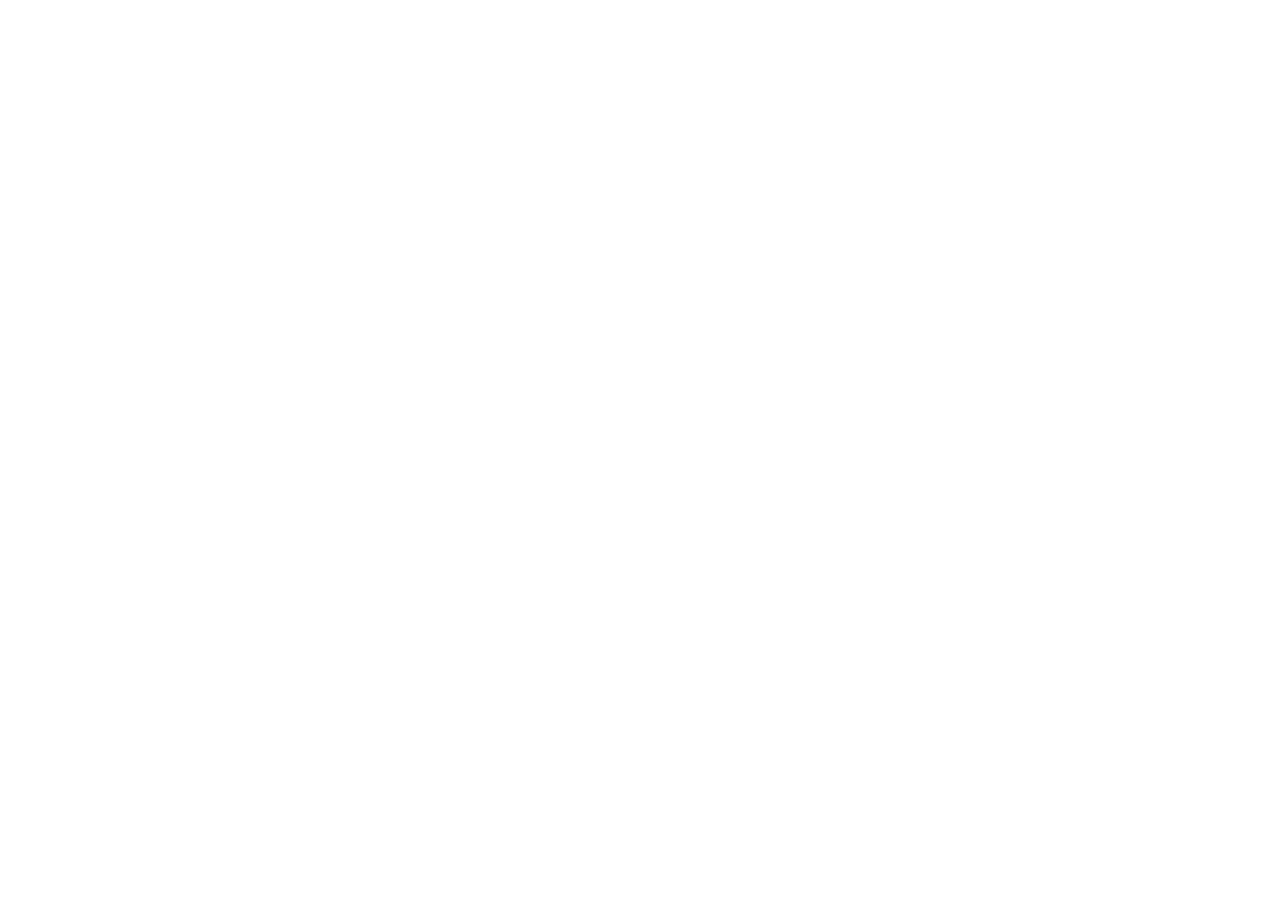
==== index.html @ c237eb9d "Add files via upload" ====
<!DOCTYPE html>
<html>

<head>
    <title>Alura Plus</title>
    <meta charset="UTF-8">
    <meta name="viewport" content="width=device-width, initial-scale=1">
    <link rel="stylesheet" href="styles.css">
</head>

<body>

</body>

</html>
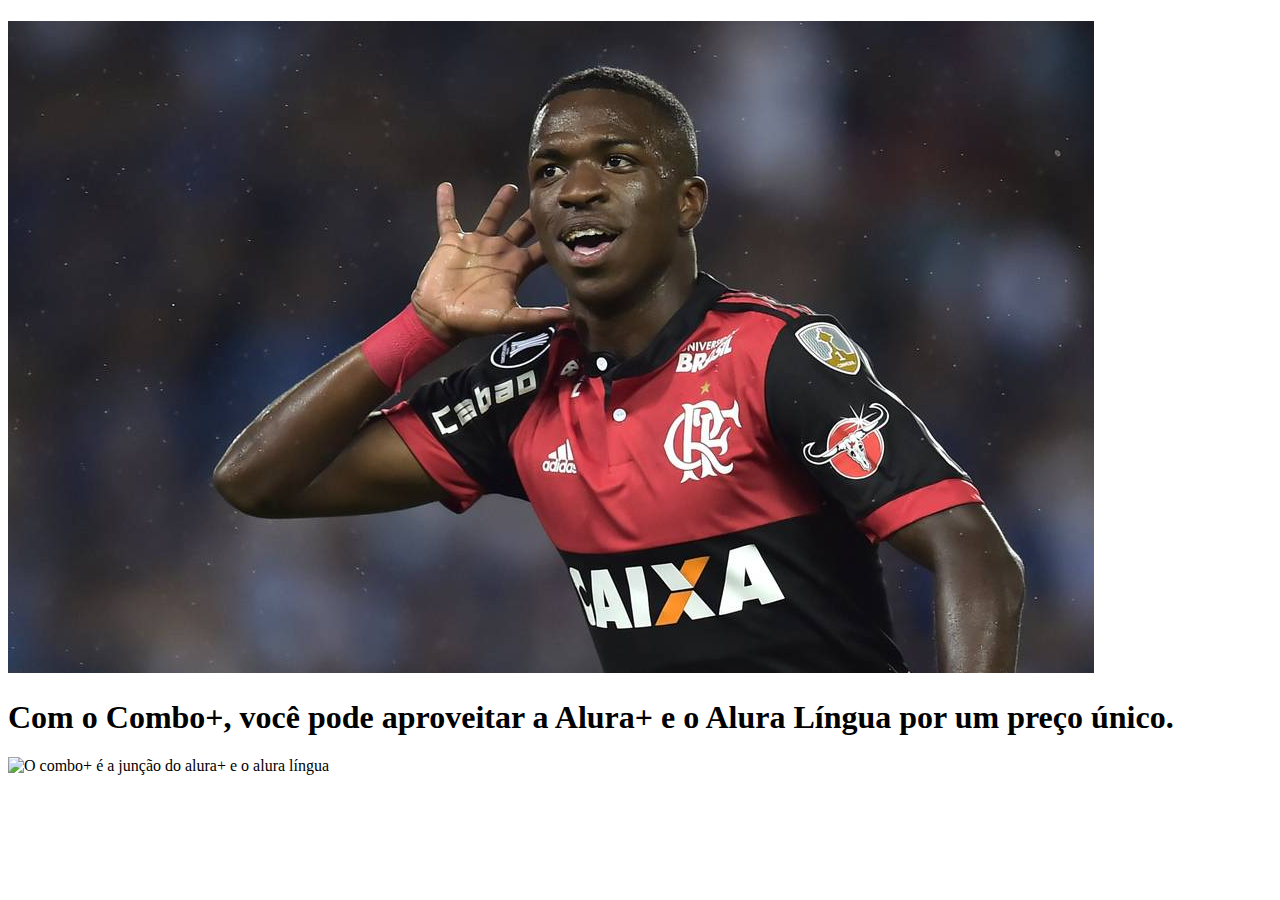
==== commit 9b558065: "Add files via upload" ====
--- a/index.html
+++ b/index.html
@@ -5,11 +5,17 @@
     <title>Alura Plus</title>
     <meta charset="UTF-8">
     <meta name="viewport" content="width=device-width, initial-scale=1">
-    <link rel="stylesheet" href="styles.css">
+    <link rel="stylesheet" href="style.css">
 </head>
 
 <body>
+<h1></h1>
+<img src="vinvin.png" alt="">
+
+<section class="container principal">
+        <h1>Com o Combo+, você pode aproveitar a Alura+ e o Alura Língua por um preço único.</h1>
+        <img src="img/Combo.png" alt="O combo+ é a junção do alura+ e o alura língua">
+    </section>
 
 </body>
-
-</html>
+</html>--- a/style.css
+++ b/style.css
@@ -0,0 +1,12 @@
+.principal {
+    background-image: url("img/Background.png");
+    background-repeat: no-repeat;
+    background-size: contain;
+}
+.container__botao {
+    background-color: var(--botao-azul);
+    border-radius: 5px;
+    padding: 1em;
+    color: var(--branco-principal);
+    display: block;
+}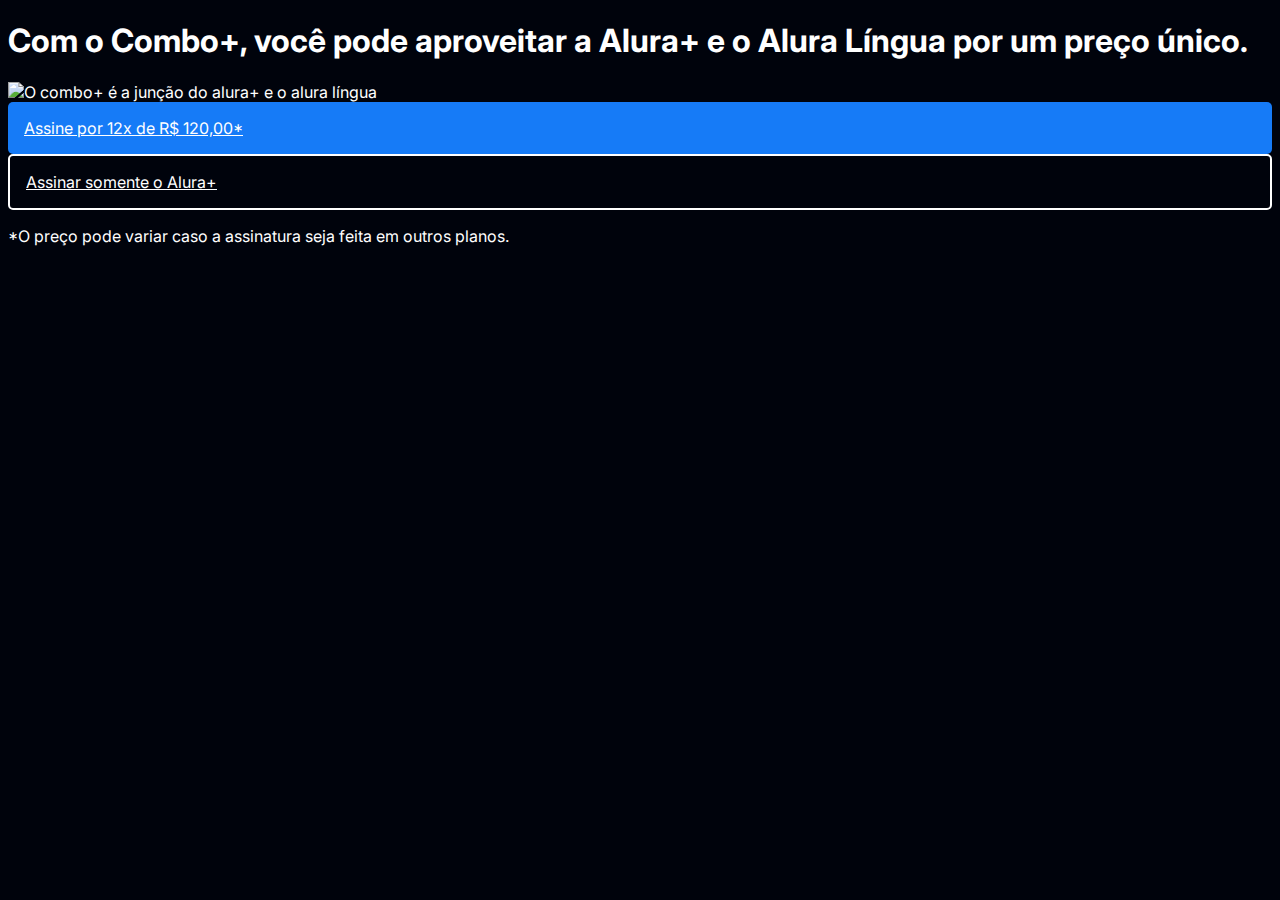
==== commit 2df9f682: "Add files via upload" ====
--- a/index.html
+++ b/index.html
@@ -6,16 +6,23 @@
     <meta charset="UTF-8">
     <meta name="viewport" content="width=device-width, initial-scale=1">
     <link rel="stylesheet" href="style.css">
+    <link rel="preconnect" href="https://fonts.googleapis.com">
+    <link rel="preconnect" href="https://fonts.gstatic.com" crossorigin>
+    <link href="https://fonts.googleapis.com/css2?family=Inter:wght@400;700&display=swap" rel="stylesheet">
 </head>
 
 <body>
-<h1></h1>
-<img src="vinvin.png" alt="">
-
-<section class="container principal">
+    <section class="container principal">
+        <div>
         <h1>Com o Combo+, você pode aproveitar a Alura+ e o Alura Língua por um preço único.</h1>
         <img src="img/Combo.png" alt="O combo+ é a junção do alura+ e o alura língua">
+        <a href="www.alura.com.br" class="container__botao">Assine por 12x de R$ 120,00*</a>
+        <a href="www.alura.com.br" class="container__botao botao_secundario">Assinar somente o Alura+</a>
+        <p class="container__aviso">*O preço pode variar caso a assinatura seja feita em outros planos.</p>
+    </div>
     </section>
 
+
+
 </body>
-</html>+</html>
--- a/style.css
+++ b/style.css
@@ -1,7 +1,26 @@
+:root {
+    --branco-principal: #FFFFFF;
+    --cinza-secundario: #C0C0C0;
+    --botao-azul: #167BF7;
+    --cor-de-fundo: #00030C;
+    --fonte-principal: 'Inter';
+}
+body {
+    background-color: var(--cor-de-fundo);
+    color: var(--branco-principal);
+    font-family: var(--fonte-principal);
+    font-size: 16px;
+    font-weight: 400;
+}
 .principal {
     background-image: url("img/Background.png");
     background-repeat: no-repeat;
     background-size: contain;
+}
+container {
+    height: 100vh;
+    display: grid;
+    grid-template-columns: 50% 50%;
 }
 .container__botao {
     background-color: var(--botao-azul);
@@ -9,4 +28,8 @@
     padding: 1em;
     color: var(--branco-principal);
     display: block;
+}
+.botao_secundario {
+    background-color: transparent;
+    border: 2px solid var(--branco-principal)
 }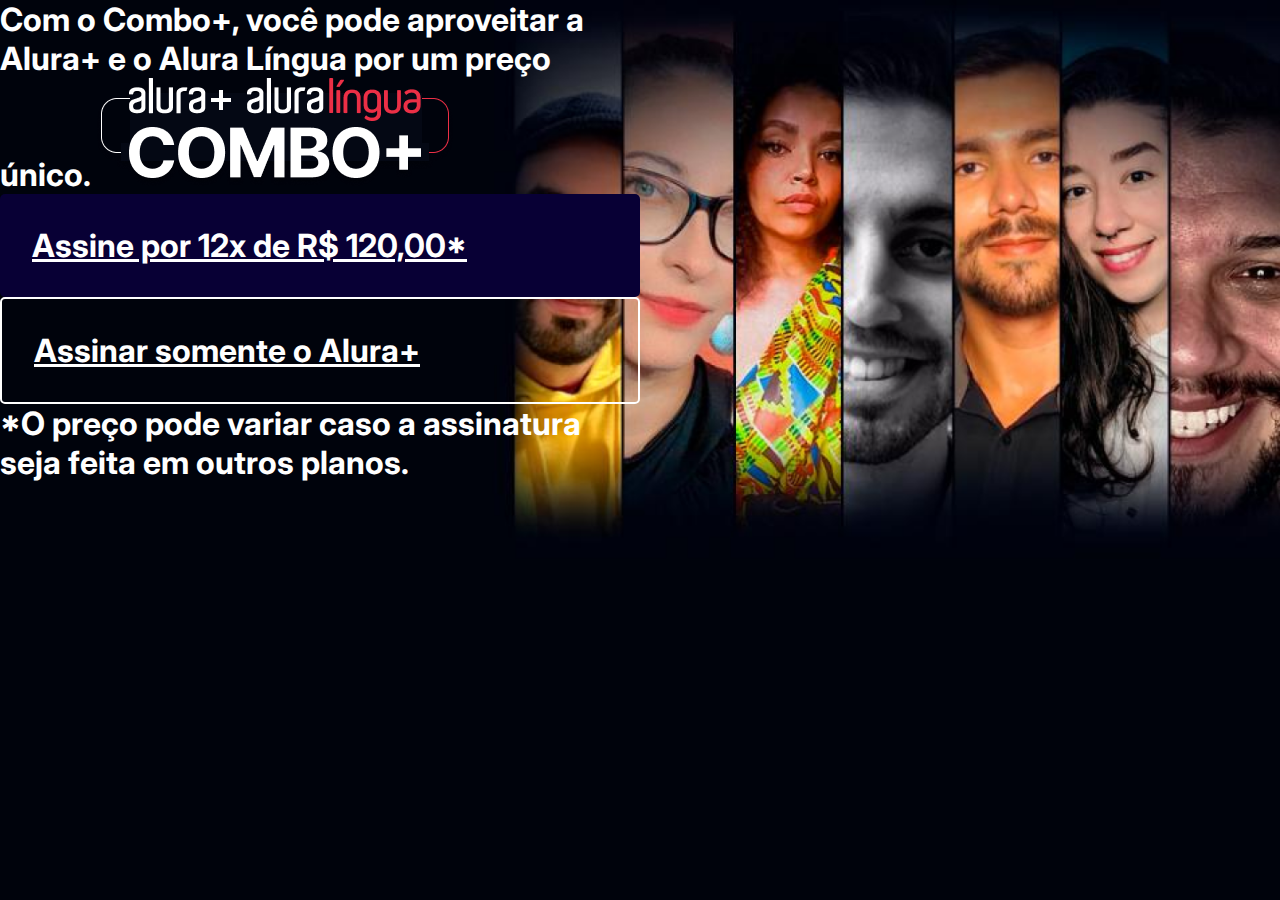
==== commit b3372cf5: "Add files via upload" ====
--- a/index.html
+++ b/index.html
@@ -14,11 +14,13 @@
 <body>
     <section class="container principal">
         <div>
-        <h1>Com o Combo+, você pode aproveitar a Alura+ e o Alura Língua por um preço único.</h1>
-        <img src="img/Combo.png" alt="O combo+ é a junção do alura+ e o alura língua">
+            <div class="container__caixa"></div>
+        <h1><h1 class="container__titulo">Com o Combo+, você pode aproveitar a Alura+ e o Alura Língua por um preço
+            único.
+        <img src="Combo.png" alt="O combo+ é a junção do alura+ e o alura língua">
         <a href="www.alura.com.br" class="container__botao">Assine por 12x de R$ 120,00*</a>
         <a href="www.alura.com.br" class="container__botao botao_secundario">Assinar somente o Alura+</a>
-        <p class="container__aviso">*O preço pode variar caso a assinatura seja feita em outros planos.</p>
+        <p> <class="container__aviso">*O preço pode variar caso a assinatura seja feita em outros planos.</p>
     </div>
     </section>
 
--- a/style.css
+++ b/style.css
@@ -1,7 +1,7 @@
 :root {
     --branco-principal: #FFFFFF;
     --cinza-secundario: #C0C0C0;
-    --botao-azul: #167BF7;
+    --botao-azul: #080035;
     --cor-de-fundo: #00030C;
     --fonte-principal: 'Inter';
 }
@@ -12,12 +12,15 @@
     font-size: 16px;
     font-weight: 400;
 }
+*{  margin: 0%;
+    padding:o;
+}
 .principal {
-    background-image: url("img/Background.png");
+    background-image: url("Background.png");
     background-repeat: no-repeat;
     background-size: contain;
 }
-container {
+.container {
     height: 100vh;
     display: grid;
     grid-template-columns: 50% 50%;
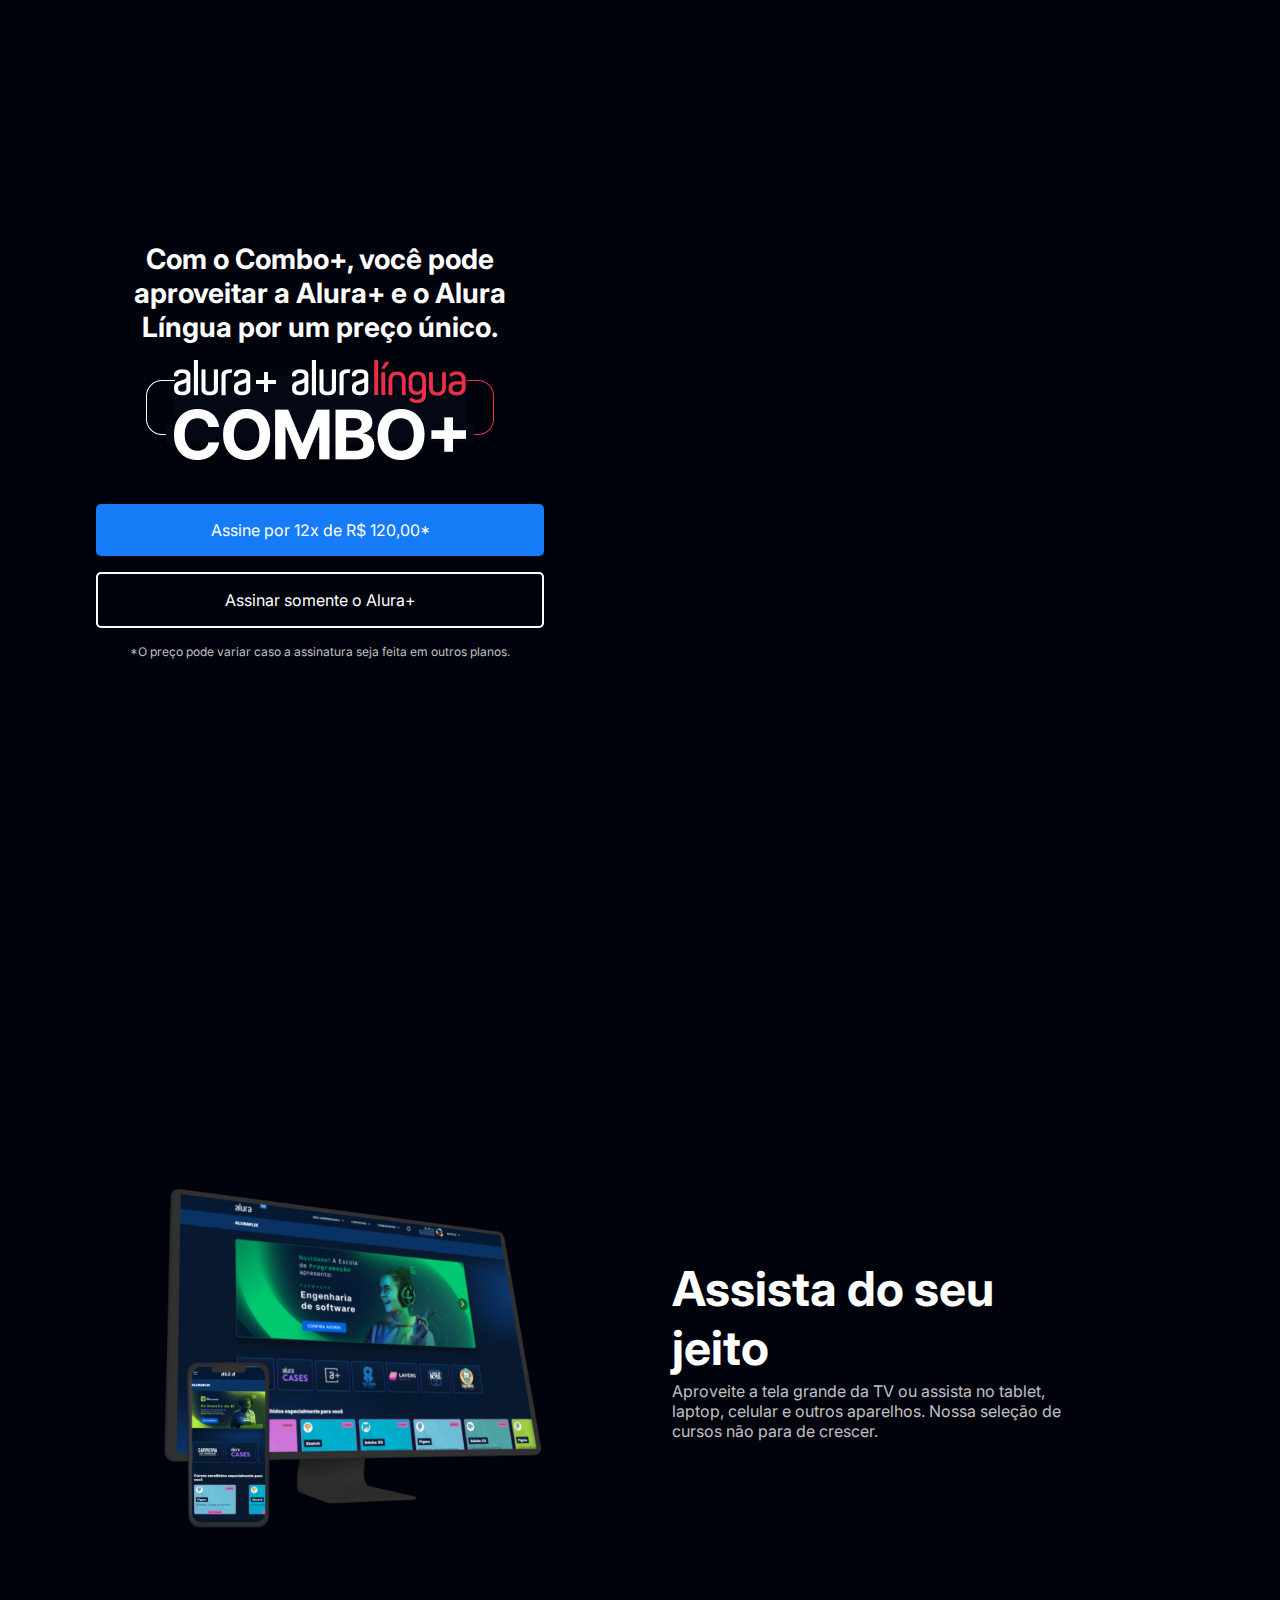
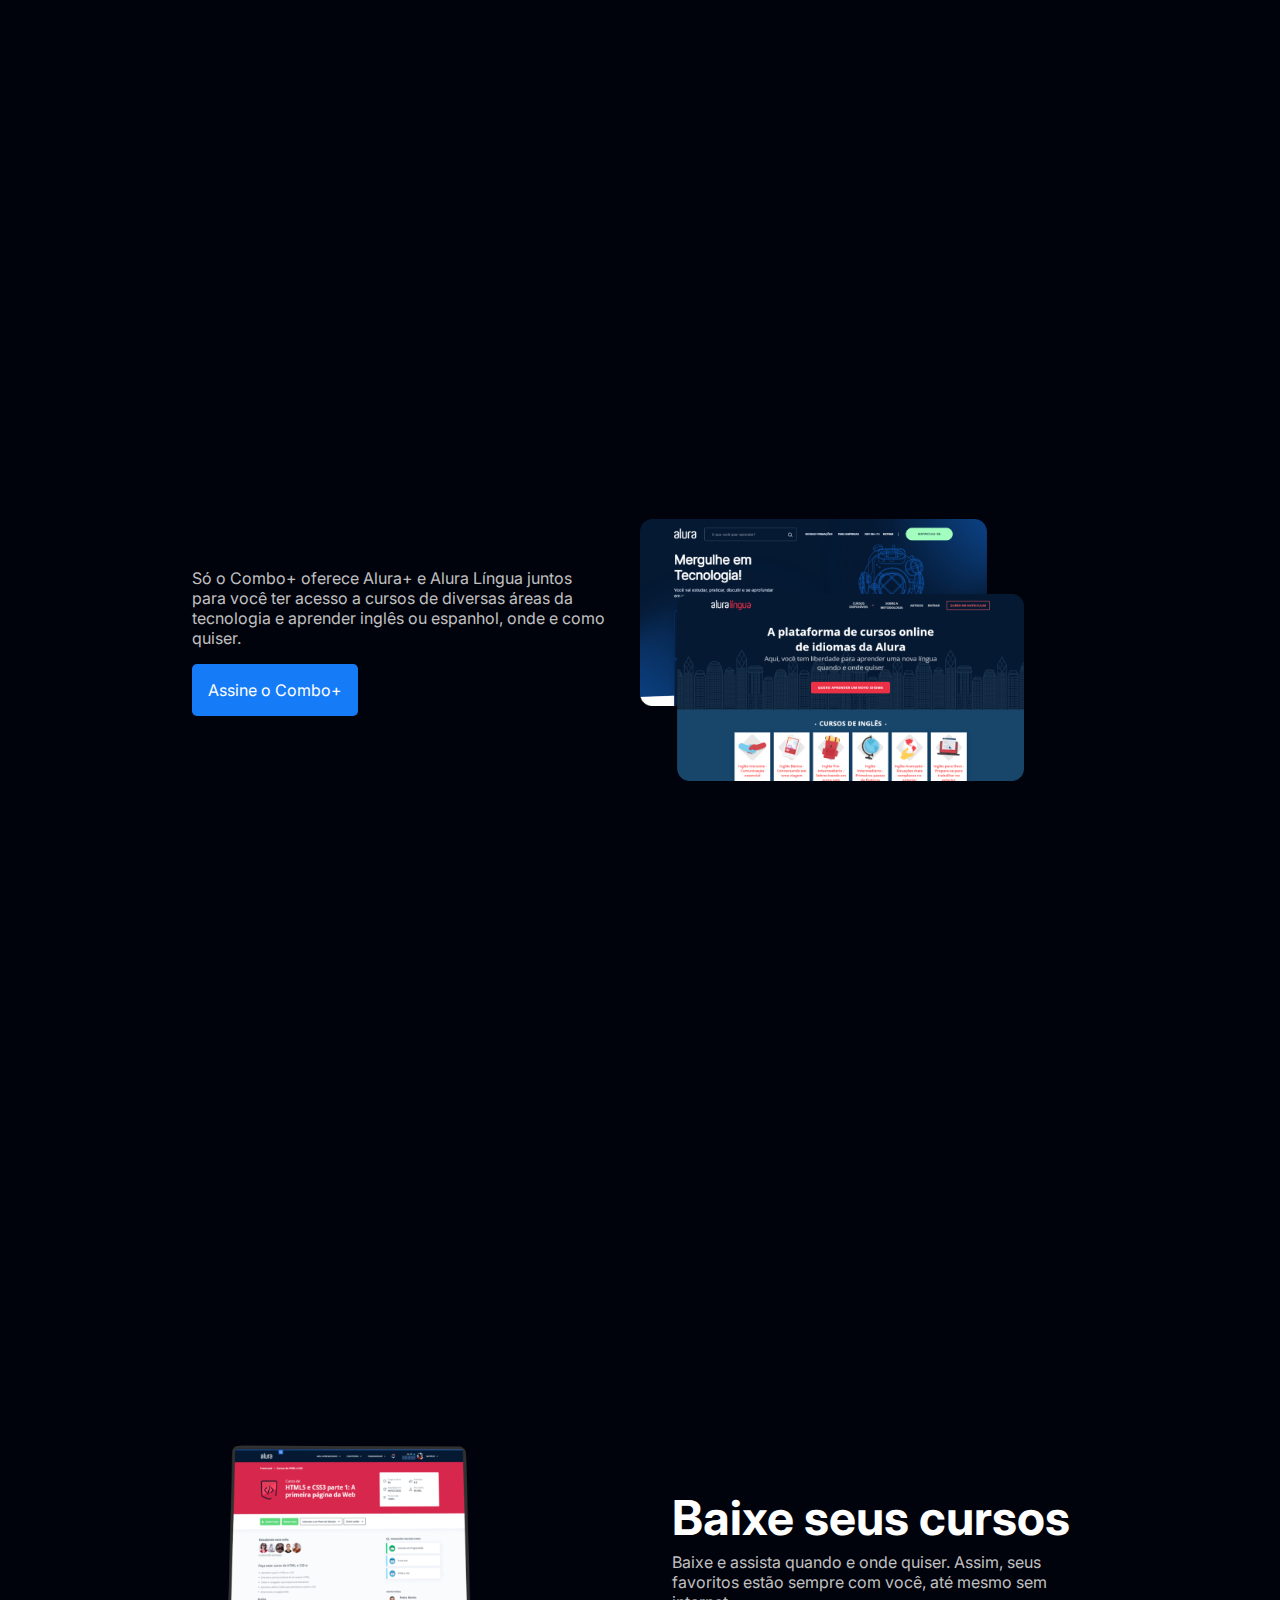
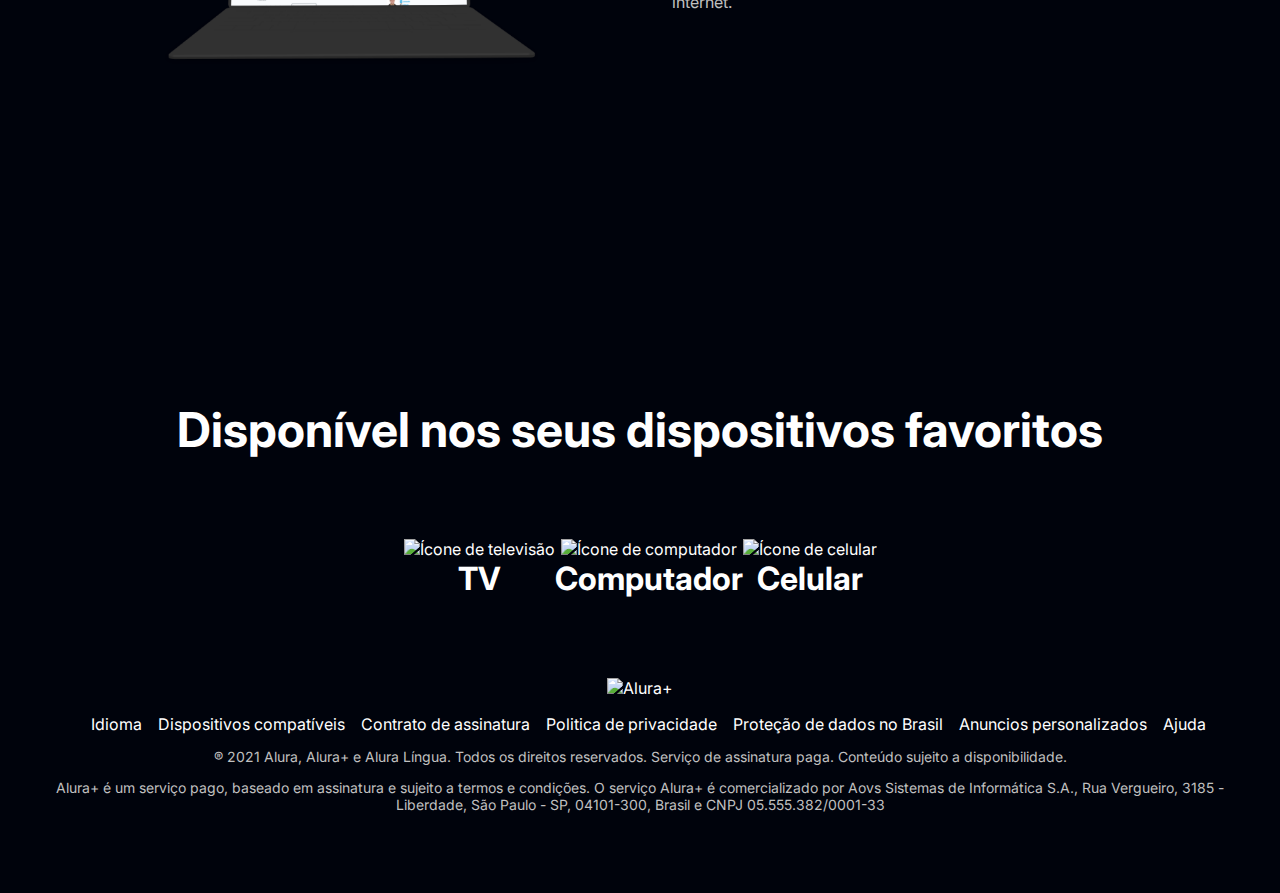
==== commit d7459ca2: "Add files via upload" ====
--- a/index.html
+++ b/index.html
@@ -12,19 +12,96 @@
 </head>
 
 <body>
-    <section class="container principal">
-        <div>
-            <div class="container__caixa"></div>
-        <h1><h1 class="container__titulo">Com o Combo+, você pode aproveitar a Alura+ e o Alura Língua por um preço
-            único.
-        <img src="Combo.png" alt="O combo+ é a junção do alura+ e o alura língua">
-        <a href="www.alura.com.br" class="container__botao">Assine por 12x de R$ 120,00*</a>
-        <a href="www.alura.com.br" class="container__botao botao_secundario">Assinar somente o Alura+</a>
-        <p> <class="container__aviso">*O preço pode variar caso a assinatura seja feita em outros planos.</p>
-    </div>
+    <section class="principal container">
+        <div class="container__caixa">
+            <h1 class="container__titulo">Com o Combo+, você pode aproveitar a Alura+ e o Alura Língua por um preço
+                único.</h1>
+            <img src="Combo.png" alt="O combo+ é a junção do alura+ e o alura língua" class="container__imagem">
+            <a href="www.alura.com.br" class="container__botao">Assine por 12x de R$ 120,00*</a>
+            <a href="www.alura.com.br" class="container__botao botao_secundario">Assinar somente o Alura+</a>
+            <p class="container__aviso">*O preço pode variar caso a assinatura seja feita em outros planos.</p>
+        </div>
     </section>
 
+    <section class="container secundario">
+        <img src="Plataformas.png" alt="Um monitor e um celular com a alura plus aberta" class="secundario__imagem">
+        <div class="container__descricao">
+            <h2 class="descricao__titulo">Assista do seu jeito</h2>
+            <p class="descricao__texto">Aproveite a tela grande da TV ou assista no tablet, laptop, celular e outros
+                aparelhos. Nossa seleção de cursos não para de crescer.</p>
+        </div>
+    </section>
 
+    <section class="container secundario">
+        <div class="container__descricao">
+            <p class="descricao__texto">
+                Só o Combo+ oferece Alura+ e Alura Língua juntos para você ter acesso a cursos de diversas áreas da
+                tecnologia e aprender inglês ou espanhol, onde e como quiser.
+            </p>
+            <a href="www.alura.com.br" class="container__botao secundario__botao" container>Assine o Combo+</a>
+        </div>
+        <img src="Telas.png" alt="Tela do alura+ e alura língua" class="secundario__imagem">
+    </section>
 
+    <section class="container secundario">
+        <img src="Notebook.png" alt="Notebook com a página do curso HTML5 e CSS3 da Alura aberta"
+            class="secundario__imagem">
+        <div class="container__descricao">
+            <h2 class="descricao__titulo">Baixe seus cursos</h2>
+            <p class="descricao__texto">Baixe e assista quando e onde quiser. Assim, seus favoritos estão sempre com
+                você, até mesmo sem internet.</p>
+        </div>
+    </section>
+    
+    <section class="dispositivos">
+        <h2 class="dispositivos__titulo">Disponível nos seus dispositivos favoritos</h2>
+        <ul class="dispositivos__lista">
+            <li>
+                <img src="tv.png" alt="Ícone de televisão">
+                <h3 class="lista__item">TV</h3>
+            </li>
+            <li>
+                <img src="computador.png" alt="Ícone de computador">
+                <h3 class="lista__item">Computador</h3>
+            </li>
+            <li>
+                <img src="celular.png" alt="Ícone de celular">
+                <h3 class="lista__item">Celular</h3>
+            </li>
+        </ul>
+    </section>
+
+    <footer class="rodape">
+        <img src="Logo.png" alt="Alura+" class="rodape__logo">
+        <ul class="rodape__lista">
+            <li class="lista__link">
+                <a href="#">Idioma</a>
+            </li>
+            <li class="lista__link">
+                <a href="#">Dispositivos compatíveis</a>
+            </li>
+            <li class="lista__link">
+                <a href="#">Contrato de assinatura</a>
+            </li>
+            <li class="lista__link">
+                <a href="#">Politica de privacidade</a>
+            </li>
+            <li class="lista__link">
+                <a href="#">Proteção de dados no Brasil</a>
+            </li>
+            <li class="lista__link">
+                <a href="#">Anuncios personalizados</a>
+            </li>
+            <li class="lista__link">
+                <a href="#">Ajuda</a>
+            </li>
+        </ul>
+        <p class="rodape__texto">® 2021 Alura, Alura+ e Alura Língua. Todos os direitos reservados. Serviço de
+            assinatura paga. Conteúdo sujeito a disponibilidade.</p>
+        <p class="rodape__texto">Alura+ é um serviço pago, baseado em assinatura e sujeito a termos e condições. O
+            serviço Alura+ é comercializado por Aovs Sistemas de Informática S.A., Rua Vergueiro, 3185 - Liberdade, São
+            Paulo - SP, 04101-300, Brasil e CNPJ 05.555.382/0001-33</p>
+    </footer>
 </body>
-</html>
+
+</html>--- a/style.css
+++ b/style.css
@@ -1,10 +1,12 @@
 :root {
     --branco-principal: #FFFFFF;
     --cinza-secundario: #C0C0C0;
-    --botao-azul: #080035;
+    --botao-azul: #167BF7;
     --cor-de-fundo: #00030C;
     --fonte-principal: 'Inter';
+    --botao-azul-efeito: #3c92fa;
 }
+
 body {
     background-color: var(--cor-de-fundo);
     color: var(--branco-principal);
@@ -12,27 +14,142 @@
     font-size: 16px;
     font-weight: 400;
 }
-*{  margin: 0%;
-    padding:o;
+
+* {
+    margin: 0;
+    padding: 0;
 }
+
 .principal {
-    background-image: url("Background.png");
+    background-image: url("img/Background.png");
     background-repeat: no-repeat;
     background-size: contain;
+    align-items: center;
+    text-align: center;
 }
+
 .container {
     height: 100vh;
     display: grid;
     grid-template-columns: 50% 50%;
 }
+
 .container__botao {
     background-color: var(--botao-azul);
     border-radius: 5px;
     padding: 1em;
     color: var(--branco-principal);
     display: block;
+    text-decoration: none;
+    margin-bottom: 1em;
 }
+
 .botao_secundario {
     background-color: transparent;
     border: 2px solid var(--branco-principal)
+}
+
+.container__aviso {
+    font-size: 12px;
+    color: var(--cinza-secundario);
+}
+
+.container__titulo {
+    font-size: 28px;
+    font-weight: 700;
+}
+
+.container__imagem {
+    margin: 1em 0 2em 0;
+}
+
+.container__caixa {
+    margin: 0 6em;
+}
+
+.secundario__imagem {
+    width: 80%;
+}
+
+.secundario {
+    align-items: center;
+    margin: 0 10em;
+}
+
+.descricao__titulo {
+    font-weight: 700;
+    font-size: 48px;
+    color: var(--branco-principal);
+    margin-bottom: 0.1em;
+}
+
+.descricao__texto {
+    color: var(--cinza-secundario);
+}
+
+.secundario__botao {
+    display: inline-block;
+    margin-top: 1em;
+}
+
+.container__descricao {
+    padding: 2em;
+}
+
+.dispositivos__lista {
+    display: flex;
+    justify-content: center;
+    list-style-type: none;
+    margin: 5em 0;
+}
+
+.dispositivos {
+    text-align: center;
+}
+
+.dispositivos__titulo {
+    font-size: 48px;
+    color: var(--branco-principal);
+}
+
+.lista__item {
+    font-size: 32px;
+    color: var(--branco-principal);
+}
+
+.rodape {
+    text-align: center;
+    margin: 5em 3em;
+}
+
+.rodape__lista {
+    display: flex;
+    justify-content: center;
+    list-style-type: none;
+    margin-top: 1em;
+}
+
+.lista__link a{
+    text-decoration: none;
+    color: var(--branco-principal);
+    margin-left: 1em;
+}
+
+.rodape__texto {
+    margin: 1em 0;
+    color: var(--cinza-secundario);
+    font-size: 14px;
+}
+
+.lista__link a:hover {
+    color: var(--botao-azul);
+}
+
+.lista__link a:active {
+    color: purple;
+}
+
+.container__botao:hover {
+    background-color: var(--botao-azul-efeito);
+    color: var(--cor-de-fundo);
 }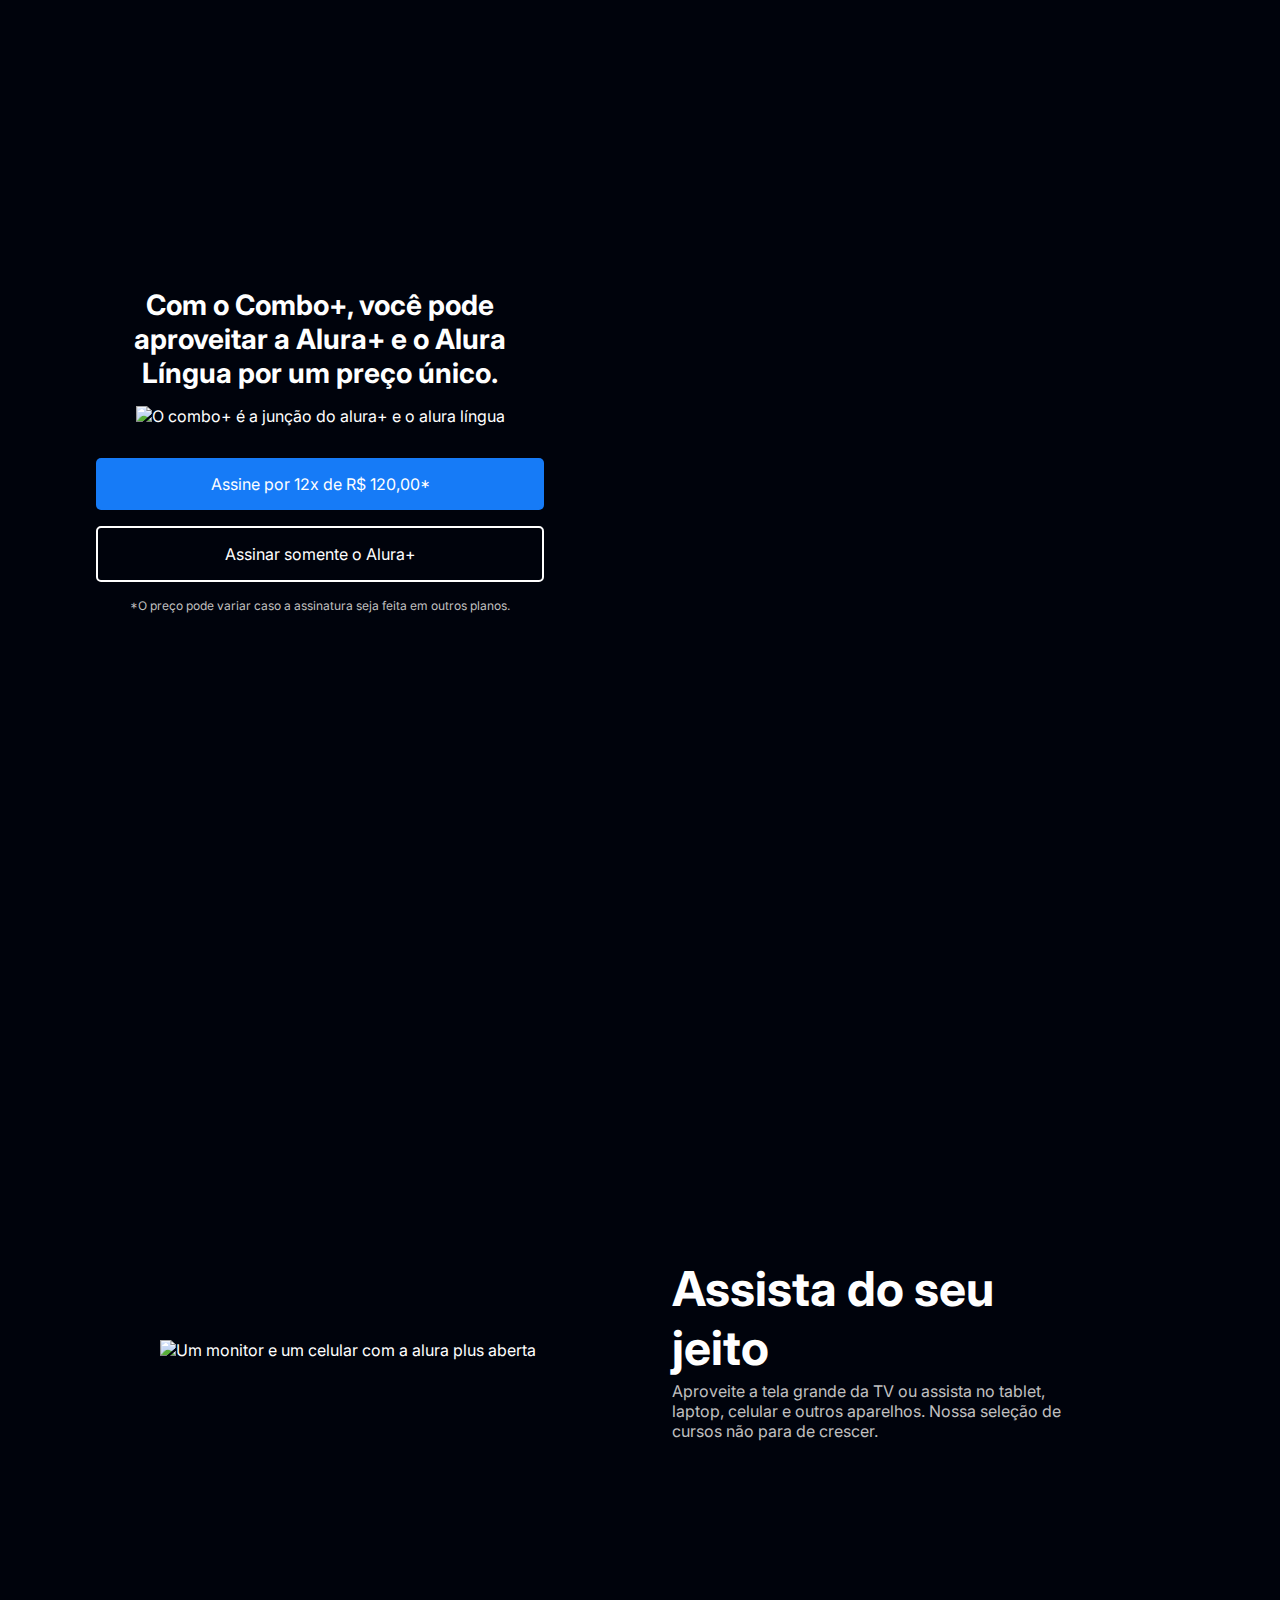
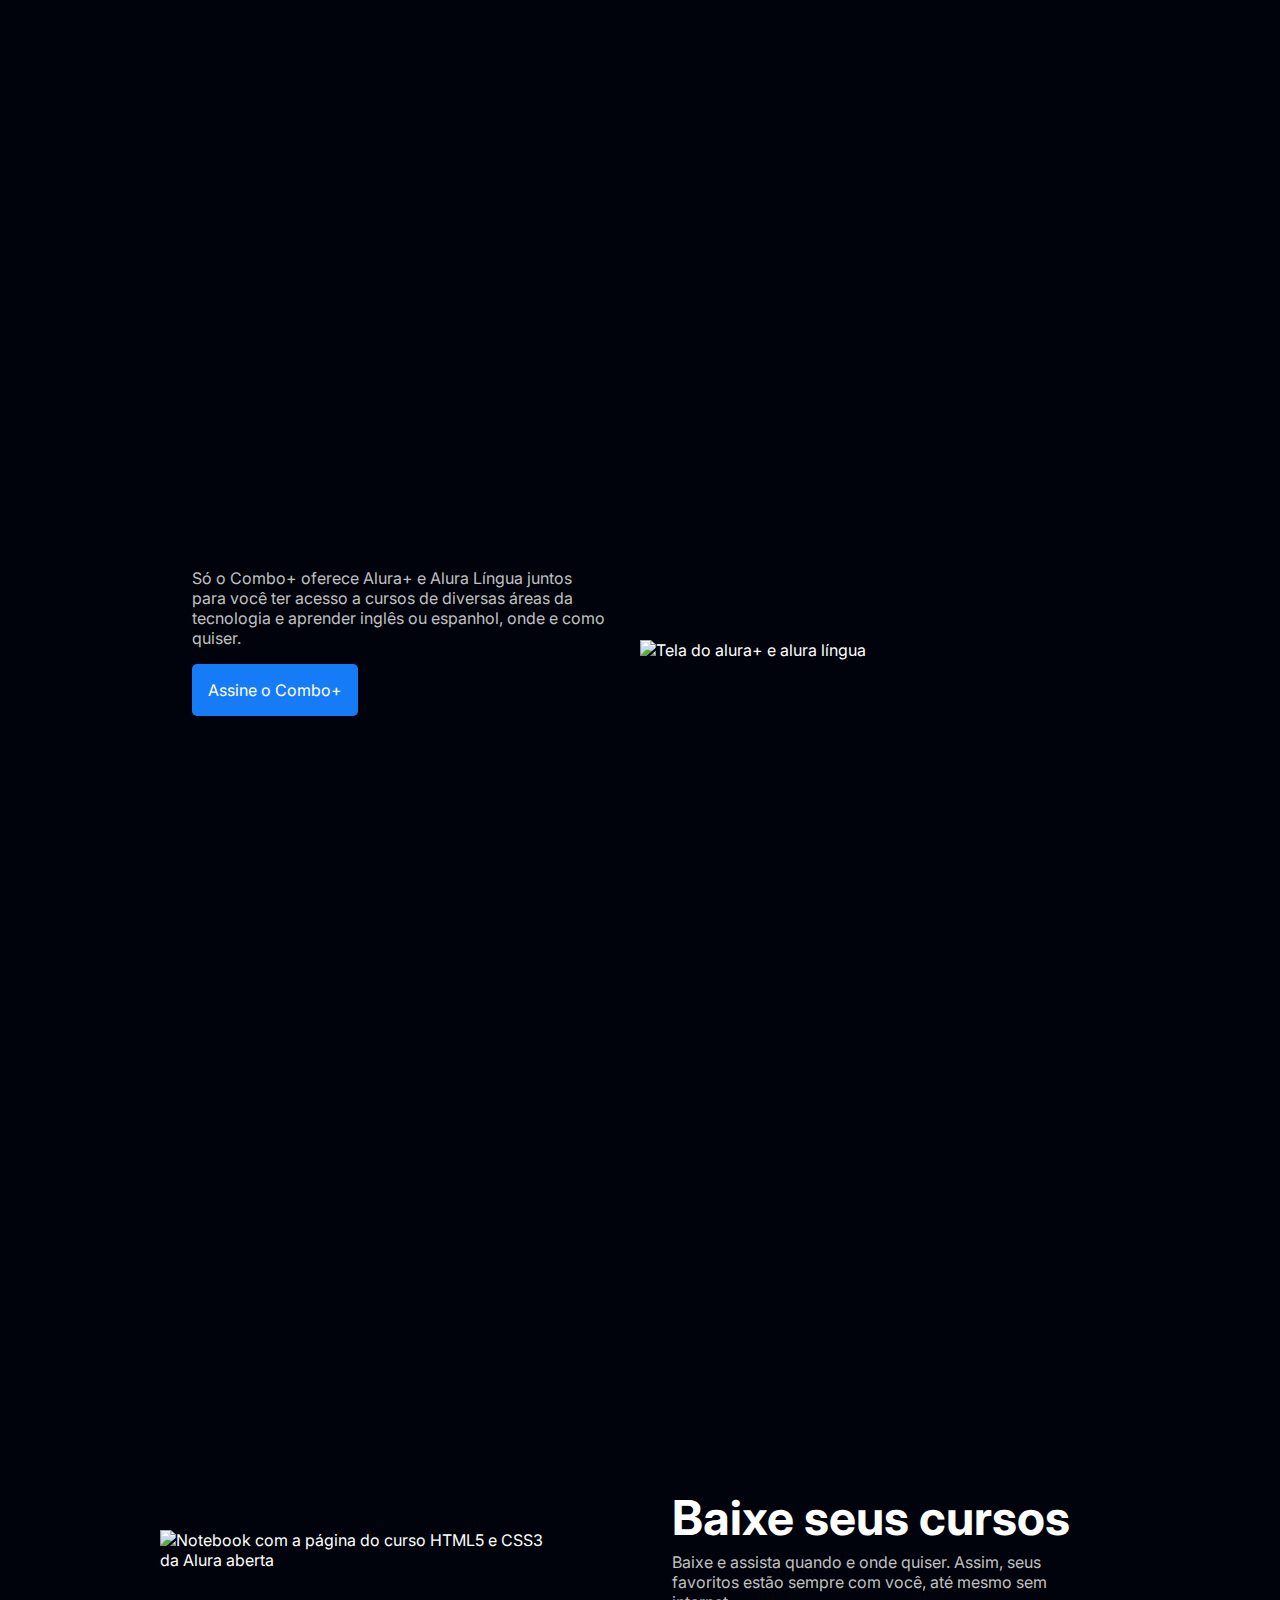
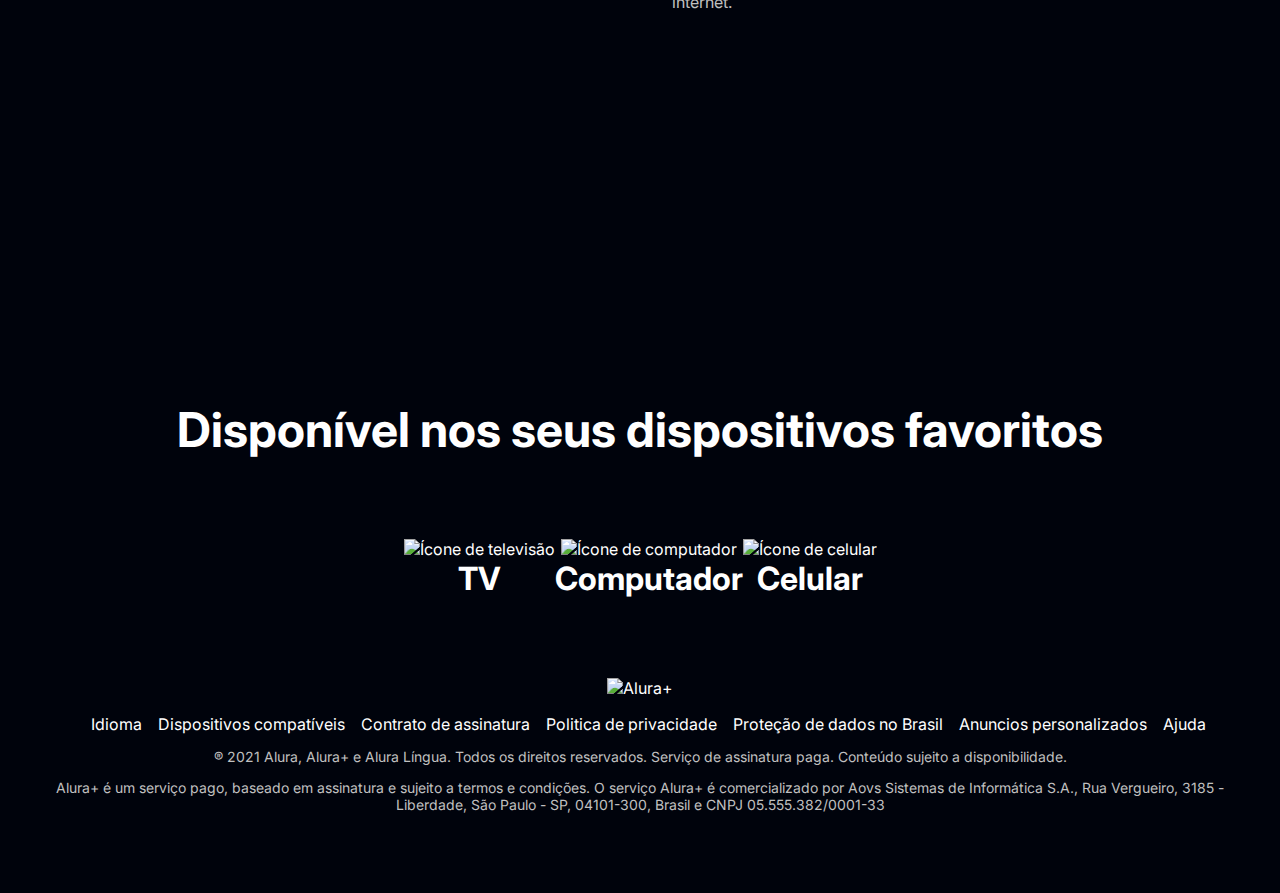
==== commit 179b4ce5: "Add files via upload" ====
--- a/index.html
+++ b/index.html
@@ -16,7 +16,7 @@
         <div class="container__caixa">
             <h1 class="container__titulo">Com o Combo+, você pode aproveitar a Alura+ e o Alura Língua por um preço
                 único.</h1>
-            <img src="Combo.png" alt="O combo+ é a junção do alura+ e o alura língua" class="container__imagem">
+            <img src="img/Combo.png" alt="O combo+ é a junção do alura+ e o alura língua" class="container__imagem">
             <a href="www.alura.com.br" class="container__botao">Assine por 12x de R$ 120,00*</a>
             <a href="www.alura.com.br" class="container__botao botao_secundario">Assinar somente o Alura+</a>
             <p class="container__aviso">*O preço pode variar caso a assinatura seja feita em outros planos.</p>
@@ -24,7 +24,7 @@
     </section>
 
     <section class="container secundario">
-        <img src="Plataformas.png" alt="Um monitor e um celular com a alura plus aberta" class="secundario__imagem">
+        <img src="img/Plataformas.png" alt="Um monitor e um celular com a alura plus aberta" class="secundario__imagem">
         <div class="container__descricao">
             <h2 class="descricao__titulo">Assista do seu jeito</h2>
             <p class="descricao__texto">Aproveite a tela grande da TV ou assista no tablet, laptop, celular e outros
@@ -40,11 +40,11 @@
             </p>
             <a href="www.alura.com.br" class="container__botao secundario__botao" container>Assine o Combo+</a>
         </div>
-        <img src="Telas.png" alt="Tela do alura+ e alura língua" class="secundario__imagem">
+        <img src="img/Telas.png" alt="Tela do alura+ e alura língua" class="secundario__imagem">
     </section>
 
     <section class="container secundario">
-        <img src="Notebook.png" alt="Notebook com a página do curso HTML5 e CSS3 da Alura aberta"
+        <img src="img/Notebook.png" alt="Notebook com a página do curso HTML5 e CSS3 da Alura aberta"
             class="secundario__imagem">
         <div class="container__descricao">
             <h2 class="descricao__titulo">Baixe seus cursos</h2>
@@ -57,22 +57,22 @@
         <h2 class="dispositivos__titulo">Disponível nos seus dispositivos favoritos</h2>
         <ul class="dispositivos__lista">
             <li>
-                <img src="tv.png" alt="Ícone de televisão">
+                <img src="img/tv.png" alt="Ícone de televisão">
                 <h3 class="lista__item">TV</h3>
             </li>
             <li>
-                <img src="computador.png" alt="Ícone de computador">
+                <img src="img/computador.png" alt="Ícone de computador">
                 <h3 class="lista__item">Computador</h3>
             </li>
             <li>
-                <img src="celular.png" alt="Ícone de celular">
+                <img src="img/celular.png" alt="Ícone de celular">
                 <h3 class="lista__item">Celular</h3>
             </li>
         </ul>
     </section>
 
     <footer class="rodape">
-        <img src="Logo.png" alt="Alura+" class="rodape__logo">
+        <img src="" alt="Alura+" class="rodape__logo">
         <ul class="rodape__lista">
             <li class="lista__link">
                 <a href="#">Idioma</a>
